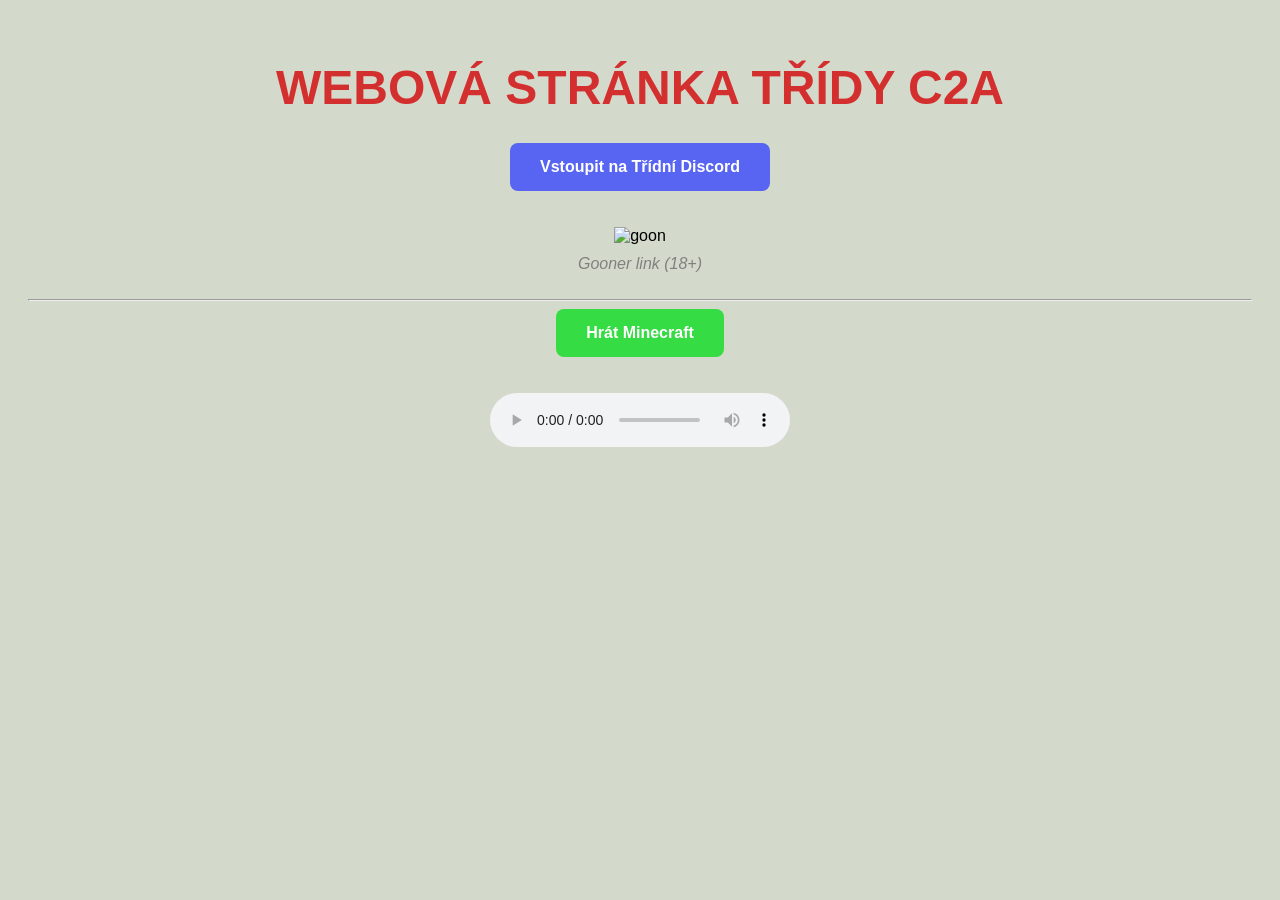
==== index.html @ e564ba02 "Add external stylesheet and improve layout" ====
<!DOCTYPE html>
<html lang="en">
<head>
    <meta charset="UTF-8">
    <title>C2a</title>
    <link rel="stylesheet" href="style.css">
</head>
<body>
<header>
    <h1 id="title">Webová stránka třídy C2a</h1>
    <br>
  </header>

<main>
    <a href="https://discord.gg/4GkdMsGvVK" class="btn-discord" target="_blank">Vstoupit na Třídní Discord</a>
    <br><br><br>

    <img src="https://static1.moviewebimages.com/wordpress/wp-content/uploads/2023/01/goon.jpg"
         alt="goon" class="goon-img">

    <a href="https://www.pornhub.com" class="goon">Gooner link (18+)</a>

    <br>
    <hr>

    <a href="test.html" class="btn-mc">Hrát Minecraft</a>

    <br><br><br>

    <audio controls loop autoplay>
        <source src="https://www.soundhelix.com/examples/mp3/SoundHelix-Song-1.mp3" type="audio/mpeg">
    </audio>

</main>

<footer>
    <!--
        TODO: pridat neco do footer
    --->
</footer>
</body>
</html>
---- style.css ----
body {
     background-color: #d4dacb;
     font-family: 'Arial', sans-serif;
     text-align: center;
     padding: 20px;
 }

h1 {
    font-size: 3rem;
    color: #d32f2f;
    text-transform: uppercase;
    margin-bottom: 10px;
}

.btn-discord {
    display: inline-block;
    background-color: #5865F2;
    color: white;
    padding: 15px 30px;
    text-decoration: none;
    border-radius: 8px;
    font-weight: bold;
}

.btn-mc {
    display: inline-block;
    background-color: #35dc43;
    color: white;
    padding: 15px 30px;
    text-decoration: none;
    border-radius: 8px;
    font-weight: bold;
}

.goon-img {
    max-width: 100%;
    height: auto;
}

.goon {
    display: block;
    margin-top: 10px;
    color: gray;
    text-decoration: none;
    font-style: italic;
}
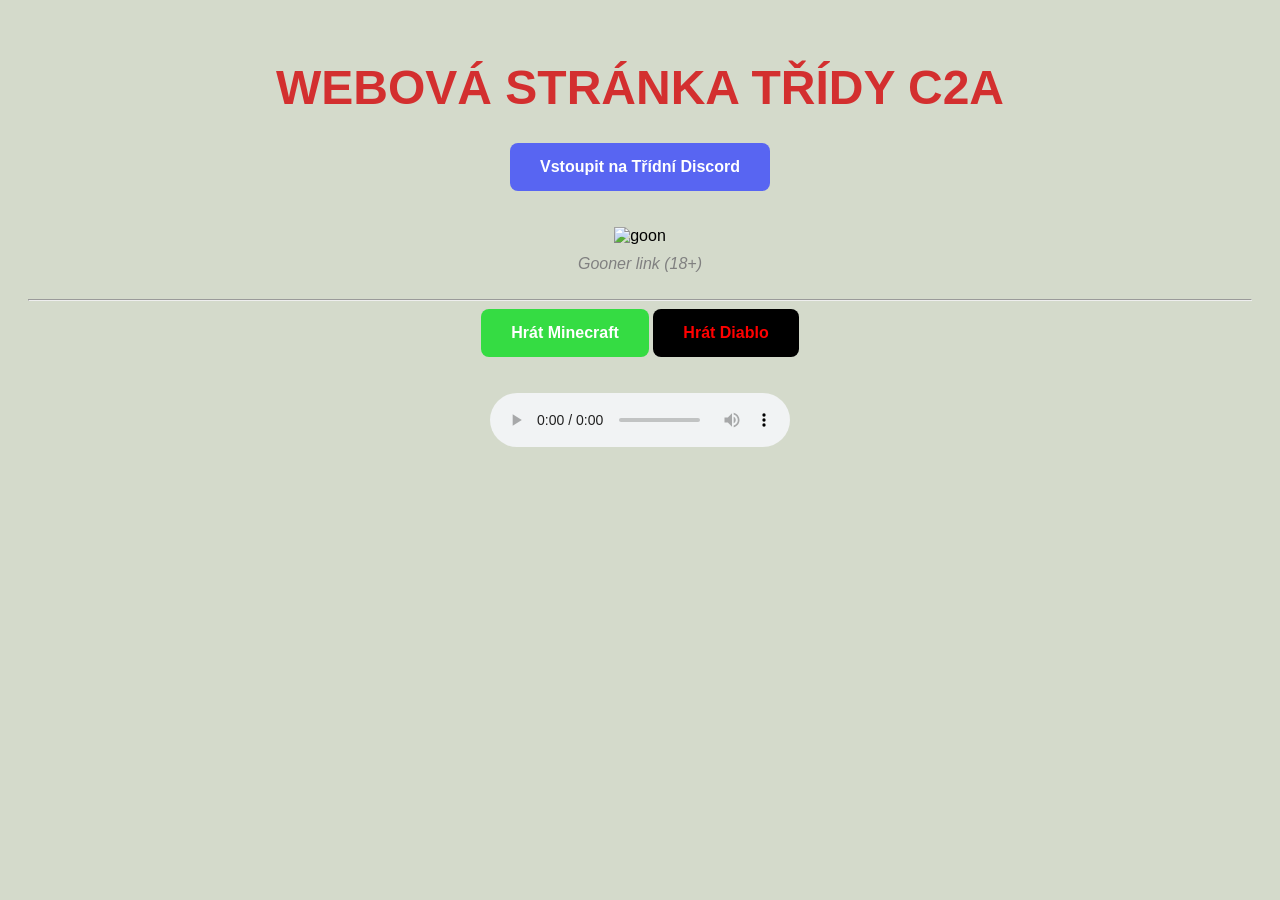
==== commit b7a951d8: "Add Diablo launch button" ====
--- a/index.html
+++ b/index.html
@@ -24,6 +24,8 @@
     <hr>
 
     <a href="test.html" class="btn-mc">Hrát Minecraft</a>
+
+    <a href="https://d07riv.github.io/diabloweb/" class="btn-diablo">Hrát Diablo</a>
 
     <br><br><br>
 
--- a/style.css
+++ b/style.css
@@ -32,6 +32,16 @@
     font-weight: bold;
 }
 
+.btn-diablo {
+    display: inline-block;
+    background-color: #000000;
+    color: #ff0000;
+    padding: 15px 30px;
+    text-decoration: none;
+    border-radius: 8px;
+    font-weight: bold;
+}
+
 .goon-img {
     max-width: 100%;
     height: auto;
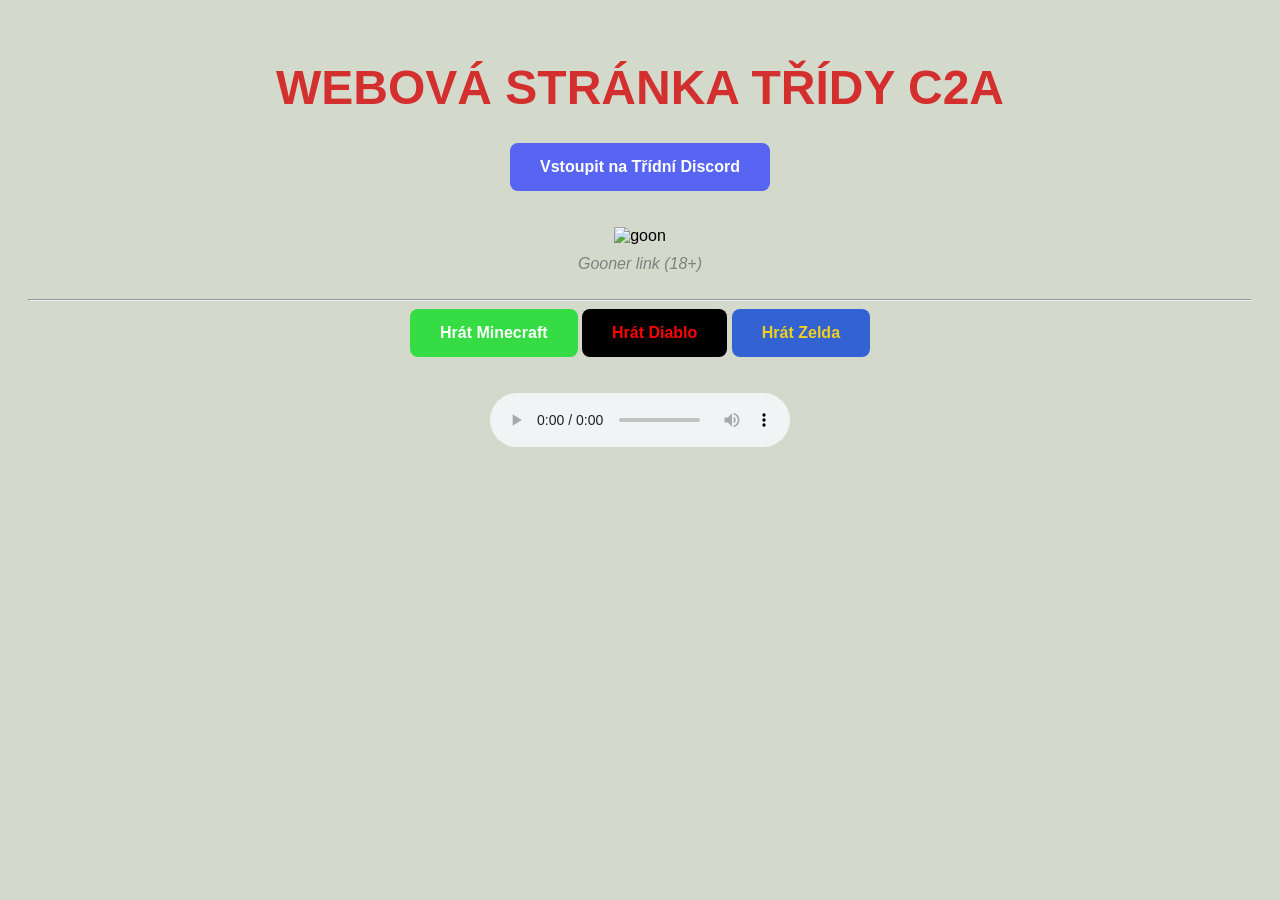
==== commit 365eff4e: "Add Zelda launch button" ====
--- a/index.html
+++ b/index.html
@@ -26,6 +26,8 @@
     <a href="test.html" class="btn-mc">Hrát Minecraft</a>
 
     <a href="https://d07riv.github.io/diabloweb/" class="btn-diablo">Hrát Diablo</a>
+
+    <a href="zelda.html" class="btn-zelda">Hrát Zelda</a>
 
     <br><br><br>
 
--- a/style.css
+++ b/style.css
@@ -42,6 +42,16 @@
     font-weight: bold;
 }
 
+.btn-zelda {
+    display: inline-block;
+    background-color: #3363d3;
+    color: #f1cf1d;
+    padding: 15px 30px;
+    text-decoration: none;
+    border-radius: 8px;
+    font-weight: bold;
+}
+
 .goon-img {
     max-width: 100%;
     height: auto;
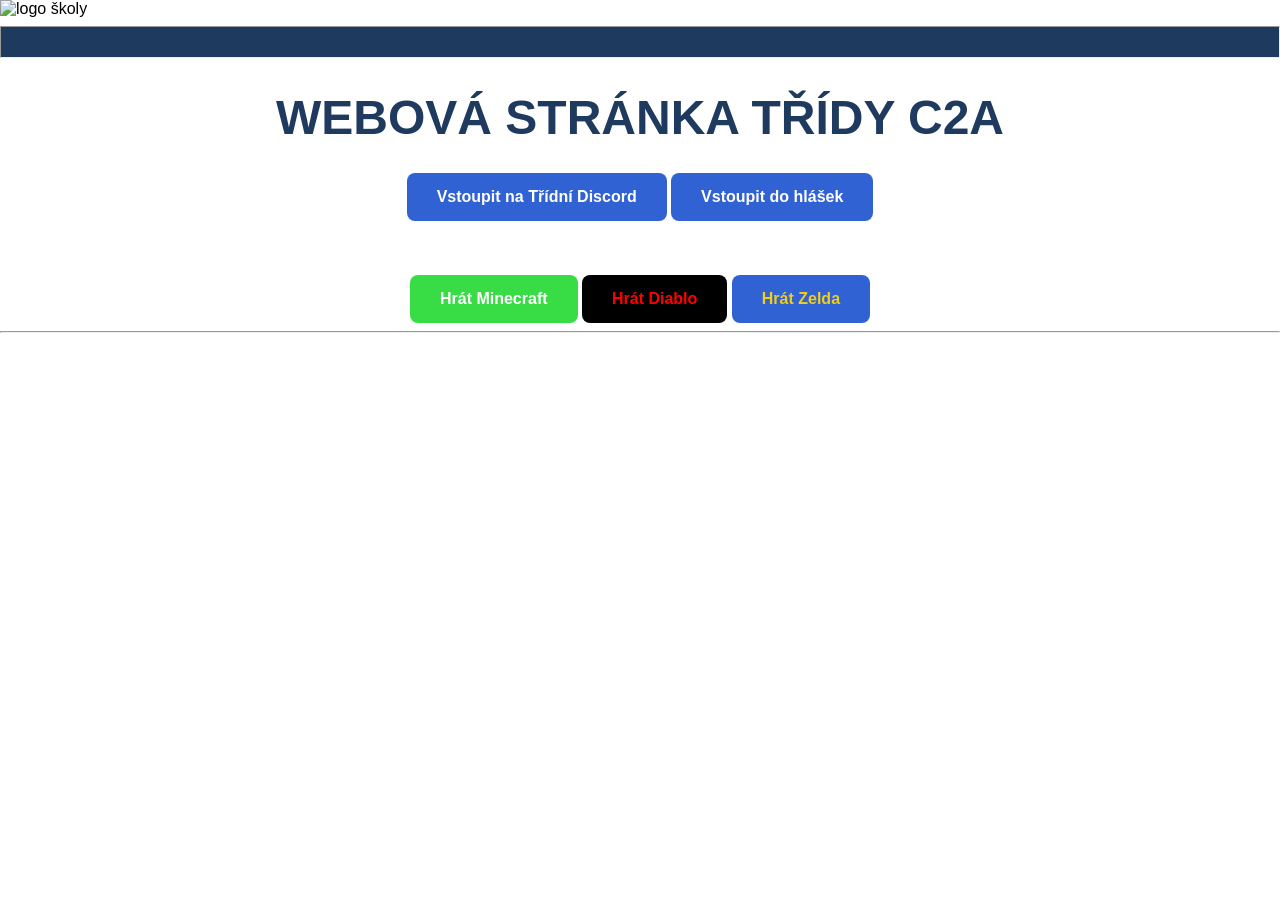
==== commit e051c9d2: "Improve layout" ====
--- a/index.html
+++ b/index.html
@@ -7,40 +7,33 @@
 </head>
 <body>
 <header>
-    <h1 id="title">Webová stránka třídy C2a</h1>
+    <span class="logo-container">
+        <img src="https://www.spsejecna.cz/logo-print-head.png" alt="logo školy">
+    </span>
+
+    <hr style="background-color: hsl(214.69, 50.79%, 24.71%); height: 30px">
+    <div>
+        <h1 id="title">Webová stránka třídy C2a</h1>
+    </div>
     <br>
-  </header>
+
+</header>
 
 <main>
-    <a href="https://discord.gg/4GkdMsGvVK" class="btn-discord" target="_blank">Vstoupit na Třídní Discord</a>
-    <br><br><br>
+    <a href="https://discord.gg/4GkdMsGvVK" class="btn-content" target="_blank">Vstoupit na Třídní Discord</a>
 
-    <img src="https://static1.moviewebimages.com/wordpress/wp-content/uploads/2023/01/goon.jpg"
-         alt="goon" class="goon-img">
 
-    <a href="https://www.pornhub.com" class="goon">Gooner link (18+)</a>
-
-    <br>
-    <hr>
-
+    <a href="hlasky.html" class="btn-content" target="_blank">Vstoupit do hlášek</a>
+    <br><br><br><br>
     <a href="test.html" class="btn-mc">Hrát Minecraft</a>
 
     <a href="https://d07riv.github.io/diabloweb/" class="btn-diablo">Hrát Diablo</a>
 
     <a href="zelda.html" class="btn-zelda">Hrát Zelda</a>
-
-    <br><br><br>
-
-    <audio controls loop autoplay>
-        <source src="https://www.soundhelix.com/examples/mp3/SoundHelix-Song-1.mp3" type="audio/mpeg">
-    </audio>
-
+    <hr>
 </main>
 
 <footer>
-    <!--
-        TODO: pridat neco do footer
-    --->
 </footer>
 </body>
 </html>
--- a/style.css
+++ b/style.css
@@ -1,66 +1,90 @@
 body {
-     background-color: #d4dacb;
+     background-color: hsl(214.69, 50.79%, 24.71%);
+     background-color: hsl(209.71, 55.68%, 63.73%);
+     background-color: hsl(156, 23.81%, 91.76%);
+     background-color: hsl(0,0%, 100%);
      font-family: 'Arial', sans-serif;
      text-align: center;
-     padding: 20px;
+     margin: 0;
+     padding: 0;
+
  }
+
+.logo-container {
+    background-color: hsl(0,0%, 100%);
+    display: flex;
+    justify-content: space-between;
+    align-items: center;
+}
 
 h1 {
     font-size: 3rem;
-    color: #d32f2f;
+    color: hsl(214.69, 50.79%, 24.71%);
     text-transform: uppercase;
     margin-bottom: 10px;
 }
 
-.btn-discord {
+.text {
+    color: #5865F2;
+    text-align: center;
+    font-size: 1.2rem;
+}
+
+.btn-content {
     display: inline-block;
-    background-color: #5865F2;
-    color: white;
+    background-color: hsl(222, 65%, 51%);
+    color: hsl(0, 0%, 100%);
     padding: 15px 30px;
     text-decoration: none;
     border-radius: 8px;
     font-weight: bold;
 }
 
+
+
+.btn-content:hover {
+    background-color: hsl(222, 65%, 61%);
+}
+
 .btn-mc {
     display: inline-block;
-    background-color: #35dc43;
-    color: white;
+    background-color: hsl(125, 70%, 54%);
+    color: hsl(0, 0%, 100%);
     padding: 15px 30px;
     text-decoration: none;
     border-radius: 8px;
     font-weight: bold;
 }
 
+.btn-mc:hover {
+    background-color: hsl(125, 70%, 64%);
+}
+
 .btn-diablo {
     display: inline-block;
-    background-color: #000000;
-    color: #ff0000;
+    background-color: hsl(0, 0%, 0%);
+    color: hsl(0, 100%, 50%);
     padding: 15px 30px;
     text-decoration: none;
     border-radius: 8px;
     font-weight: bold;
 }
 
+.btn-diablo:hover {
+    background-color: hsl(0, 0%, 10%);
+    color: hsl(0, 100%, 60%);
+}
+
 .btn-zelda {
     display: inline-block;
-    background-color: #3363d3;
-    color: #f1cf1d;
+    background-color: hsl(222, 65%, 51%);
+    color: hsl(50, 88%, 53%);
     padding: 15px 30px;
     text-decoration: none;
     border-radius: 8px;
     font-weight: bold;
 }
 
-.goon-img {
-    max-width: 100%;
-    height: auto;
-}
-
-.goon {
-    display: block;
-    margin-top: 10px;
-    color: gray;
-    text-decoration: none;
-    font-style: italic;
+.btn-zelda:hover {
+    background-color: hsl(222, 65%, 61%);
 }
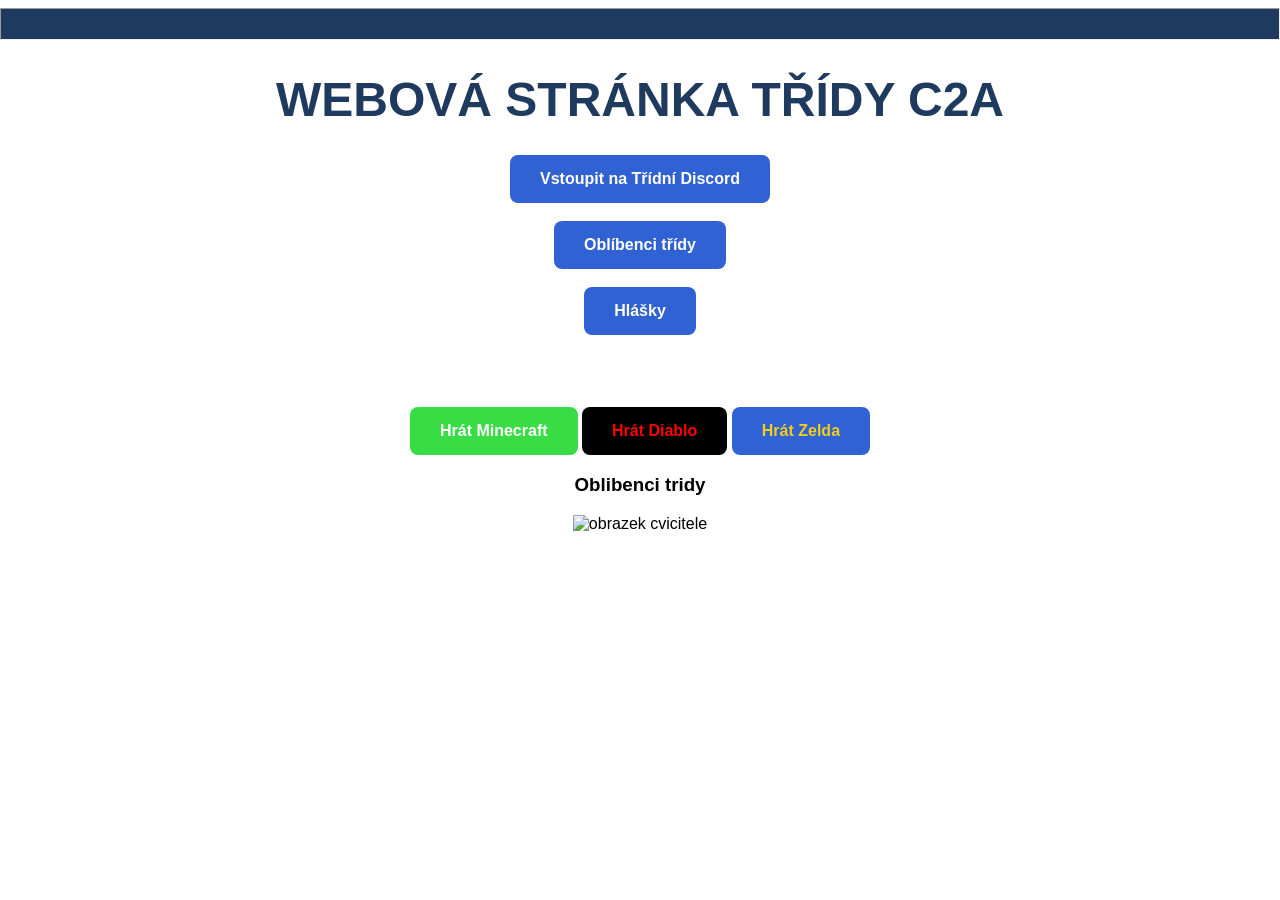
==== commit e78552f6: "komit" ====
--- a/index.html
+++ b/index.html
@@ -4,14 +4,12 @@
     <meta charset="UTF-8">
     <title>C2a</title>
     <link rel="stylesheet" href="style.css">
+    <script src="index.js"></script>
 </head>
 <body>
 <header>
-    <span class="logo-container">
-        <img src="https://www.spsejecna.cz/logo-print-head.png" alt="logo školy">
-    </span>
 
-    <hr style="background-color: hsl(214.69, 50.79%, 24.71%); height: 30px">
+    <hr class="dark-hr">
     <div>
         <h1 id="title">Webová stránka třídy C2a</h1>
     </div>
@@ -20,17 +18,28 @@
 </header>
 
 <main>
-    <a href="https://discord.gg/4GkdMsGvVK" class="btn-content" target="_blank">Vstoupit na Třídní Discord</a>
+    <div>
+        <a href="https://discord.gg/4GkdMsGvVK" class="btn-content" target="_blank">Vstoupit na Třídní Discord</a>
+        <br>
+        <br>
+        <a href="oblibenci.html" class="btn-content">Oblíbenci třídy</a>
+        <br>
+        <br>
+        <a href="hlasky.html" class="btn-content">Hlášky</a>
+    </div>
 
+    <br><br><br><br>
+    <a href="test.html" class="btn-mc" target="_blank">Hrát Minecraft</a>
 
-    <a href="hlasky.html" class="btn-content" target="_blank">Vstoupit do hlášek</a>
-    <br><br><br><br>
-    <a href="test.html" class="btn-mc">Hrát Minecraft</a>
+    <a href="https://d07riv.github.io/diabloweb/" class="btn-diablo" target="_blank">Hrát Diablo</a>
 
-    <a href="https://d07riv.github.io/diabloweb/" class="btn-diablo">Hrát Diablo</a>
+    <a href="zelda.html" class="btn-zelda" target="_blank">Hrát Zelda</a>
 
-    <a href="zelda.html" class="btn-zelda">Hrát Zelda</a>
-    <hr>
+    <div>
+        <h3>Oblibenci tridy</h3>
+        <img src="https://external-content.duckduckgo.com/iu/?u=https%3A%2F%2Ftt-camp.eu%2Fwp-content%2Fuploads%2F2020%2F01%2FPavel-Lopocha.jpg&f=1&nofb=1&ipt=32666b0f4672f7fadece80de0b55d0baf865926fc5caa6e0c8cedaa7a7d1289e"
+             alt="obrazek cvicitele" class="image">
+    </div>
 </main>
 
 <footer>
--- a/style.css
+++ b/style.css
@@ -15,6 +15,11 @@
     display: flex;
     justify-content: space-between;
     align-items: center;
+}
+
+.dark-hr {
+    background-color: hsl(214.69, 50.79%, 24.71%);
+    height: 30px
 }
 
 h1 {
@@ -87,4 +92,9 @@
 
 .btn-zelda:hover {
     background-color: hsl(222, 65%, 61%);
+}
+
+.image {
+    height: 50%;
+    width: 50%;
 }
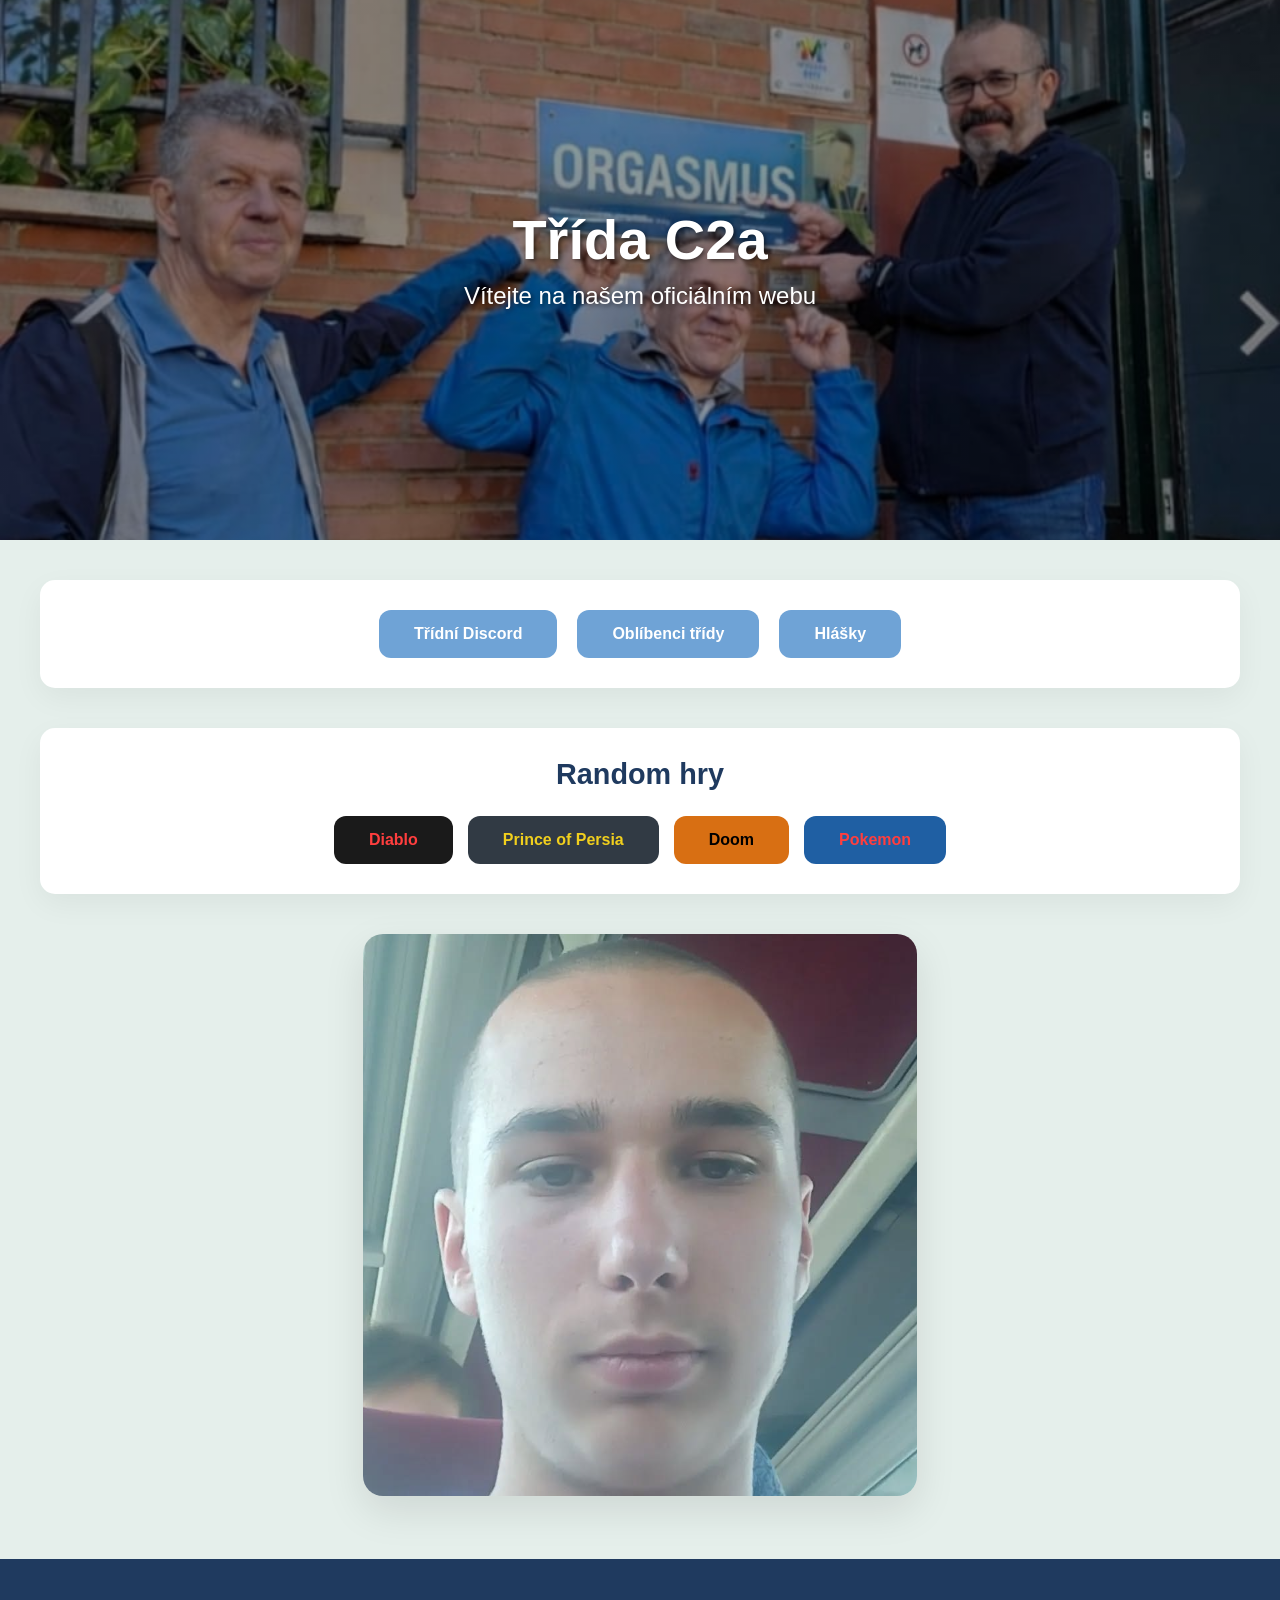
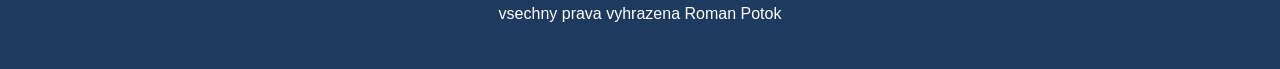
==== commit be9cd743: "Komit by Uhlik" ====
--- a/index.html
+++ b/index.html
@@ -2,69 +2,45 @@
 <html lang="en">
 <head>
     <meta charset="UTF-8">
-    <title>C2a</title>
+    <title>C2a - Hlavní stránka</title>
     <link rel="stylesheet" href="style.css">
-    <script src="index.js"></script>
+    <script src="index.js" defer></script>
 </head>
 <body>
 <header>
-
-    <hr class="dark-hr">
-    <div>
-        <h1 id="title">Webová stránka třídy C2a</h1>
+    <div class="hero-section">
+        <h1 id="title">Třída C2a</h1>
+        <p class="hero-subtitle">Vítejte na našem oficiálním webu</p>
     </div>
-    <br>
-
 </header>
 
 <main>
-    <div>
-        <a href="https://discord.gg/4GkdMsGvVK" class="btn-content" target="_blank">Vstoupit na Třídní Discord</a>
-        <br>
-        <br>
-        <a href="oblibenci.html" class="btn-content">Oblíbenci třídy</a>
-        <br>
-        <br>
-        <a href="hlasky.html" class="btn-content">Hlášky</a>
-    </div>
+    <div class="content-wrapper">
+        <div class="main-buttons">
+            <a href="https://discord.gg/4GkdMsGvVK" class="btn-content" target="_blank">Třídní Discord</a>
+            <a href="oblibenci.html" class="btn-content">Oblíbenci třídy</a>
+            <a href="hlasky.html" class="btn-content">Hlášky</a>
+        </div>
 
-    <br><br><br><br>
-    <a href="test.html" class="btn-mc" target="_blank">Hrát Minecraft</a>
+        <div class="games-section">
+            <h3>Random hry</h3>
+            <div class="game-buttons">
+                <a href="https://d07riv.github.io/diabloweb/" class="btn-diablo" target="_blank">Diablo</a>
+                <a href="https://princejs.com/?level=1&health=3&time=60&strength=100&width=0" class="btn-prince" target="_blank">Prince of Persia</a>
+                <a href="https://thedoggybrad.github.io/doom_on_js-dos/" class="btn-doom" target="_blank">Doom</a>
+                <a href="https://gameboy-52d09.web.app/" class="btn-pokemon" target="_blank">Pokemon</a>
+            </div>
+        </div>
 
-    <a href="https://d07riv.github.io/diabloweb/" class="btn-diablo" target="_blank">Hrát Diablo</a>
-
-    <a href="zelda.html" class="btn-zelda" target="_blank">Hrát Zelda</a>
-
-    <div>
-        <h3>Oblibenci tridy</h3>
-        <img src="https://external-content.duckduckgo.com/iu/?u=https%3A%2F%2Ftt-camp.eu%2Fwp-content%2Fuploads%2F2020%2F01%2FPavel-Lopocha.jpg&f=1&nofb=1&ipt=32666b0f4672f7fadece80de0b55d0baf865926fc5caa6e0c8cedaa7a7d1289e"
-             alt="obrazek cvicitele" class="image">
+        <div class="welcome-image">
+             <img src="img_1.png" alt="cikan" class="main-img" id="image">
+             <h3 id="secret-text"></h3>
+        </div>
     </div>
 </main>
 
 <footer>
+    <p>vsechny prava vyhrazena Roman Potok</p>
 </footer>
 </body>
-</html>
-
-
-
-
-
-
-
-
-
-
-
-
-
-
-
-
-
-
-
-
-
-
+</html>
--- a/style.css
+++ b/style.css
@@ -1,100 +1,195 @@
 body {
-     background-color: hsl(214.69, 50.79%, 24.71%);
-     background-color: hsl(209.71, 55.68%, 63.73%);
-     background-color: hsl(156, 23.81%, 91.76%);
-     background-color: hsl(0,0%, 100%);
-     font-family: 'Arial', sans-serif;
-     text-align: center;
-     margin: 0;
-     padding: 0;
-
- }
-
-.logo-container {
-    background-color: hsl(0,0%, 100%);
-    display: flex;
-    justify-content: space-between;
-    align-items: center;
+    font-family: 'Segoe UI', Tahoma, Geneva, Verdana, sans-serif;
+    text-align: center;
+    margin: 0;
+    padding: 0;
+    background-color: hsl(156, 23.81%, 91.76%);
+    color: hsl(214.69, 50.79%, 24.71%);
+    overflow-x: hidden;
 }
 
 .dark-hr {
     background-color: hsl(214.69, 50.79%, 24.71%);
-    height: 30px
+    height: 10px;
+    border: none;
+    margin: 0;
 }
 
-h1 {
-    font-size: 3rem;
-    color: hsl(214.69, 50.79%, 24.71%);
-    text-transform: uppercase;
-    margin-bottom: 10px;
+header {
+    background-color: hsl(0, 0%, 100%);
 }
 
-.text {
-    color: #5865F2;
-    text-align: center;
-    font-size: 1.2rem;
+.hero-section {
+    background-image: linear-gradient(rgba(0, 0, 0, 0.4), rgba(0, 0, 0, 0.4)), url("img.png");
+    background-size: cover;
+    background-position: center 40%;
+    background-repeat: no-repeat;
+    color: white;
+    text-shadow: 2px 2px 4px rgba(0,0,0,0.5);
+
+    display: flex;
+    flex-direction: column;
+    justify-content: center;
+    align-items: center;
+
+    width: 100vw;
+    height: 60vh;
+    min-height: 400px;
+}
+
+.hero-section h1 {
+    font-size: clamp(2rem, 8vw, 3.5rem);
+    margin: 0;
+    color: white;
+}
+
+.hero-subtitle {
+    font-size: clamp(1rem, 3vw, 1.5rem);
+    margin-top: 10px;
+}
+
+main {
+    padding: 40px 20px;
+    max-width: 1200px;
+    margin: 0 auto;
+}
+
+.content-wrapper {
+    display: flex;
+    flex-direction: column;
+    gap: 40px;
+}
+
+.main-buttons, .games-section {
+    background-color: white;
+    padding: 30px;
+    border-radius: 15px;
+    box-shadow: 0 10px 30px rgba(0,0,0,0.05);
+}
+
+.main-buttons {
+    display: flex;
+    justify-content: center;
+    flex-wrap: wrap;
+    gap: 20px;
+}
+
+.games-section h3 {
+    margin-top: 0;
+    font-size: 1.8rem;
+    margin-bottom: 25px;
+}
+
+.game-buttons {
+    display: flex;
+    justify-content: center;
+    flex-wrap: wrap;
+    gap: 15px;
+}
+
+.btn-content, .btn-mc, .btn-diablo, .btn-zelda, .btn-doom, .btn-prince, .btn-pokemon {
+    padding: 15px 35px;
+    text-decoration: none;
+    border-radius: 12px;
+    font-weight: 600;
+    font-size: 1rem;
+    white-space: nowrap;
 }
 
 .btn-content {
-    display: inline-block;
-    background-color: hsl(222, 65%, 51%);
-    color: hsl(0, 0%, 100%);
-    padding: 15px 30px;
-    text-decoration: none;
-    border-radius: 8px;
-    font-weight: bold;
+    background-color: hsl(209.71, 55.68%, 63.73%);
+    color: white;
 }
 
-
-
 .btn-content:hover {
-    background-color: hsl(222, 65%, 61%);
+    background-color: hsl(214.69, 50.79%, 24.71%);
 }
 
 .btn-mc {
-    display: inline-block;
-    background-color: hsl(125, 70%, 54%);
-    color: hsl(0, 0%, 100%);
-    padding: 15px 30px;
-    text-decoration: none;
-    border-radius: 8px;
-    font-weight: bold;
+    background-color: #4CAF50;
+    color: white;
 }
 
 .btn-mc:hover {
-    background-color: hsl(125, 70%, 64%);
+    background-color: #45a049;
 }
 
 .btn-diablo {
-    display: inline-block;
-    background-color: hsl(0, 0%, 0%);
-    color: hsl(0, 100%, 50%);
-    padding: 15px 30px;
-    text-decoration: none;
-    border-radius: 8px;
-    font-weight: bold;
+    background-color: #1a1a1a;
+    color: #ff3e3e;
 }
 
 .btn-diablo:hover {
-    background-color: hsl(0, 0%, 10%);
-    color: hsl(0, 100%, 60%);
+    background-color: #333131;
 }
 
 .btn-zelda {
-    display: inline-block;
-    background-color: hsl(222, 65%, 51%);
-    color: hsl(50, 88%, 53%);
-    padding: 15px 30px;
-    text-decoration: none;
-    border-radius: 8px;
-    font-weight: bold;
+    background-color: hsl(209.71, 55.68%, 63.73%);
+    color: #ffd700;
 }
 
 .btn-zelda:hover {
-    background-color: hsl(222, 65%, 61%);
+    background-color: hsl(214.69, 50.79%, 24.71%);
+}
+
+.btn-doom {
+    background-color: hsl(28, 84%, 46%);
+    color: #000000;
+}
+
+.btn-doom:hover {
+    background-color: hsl(28, 84%, 56%);
+}
+
+.btn-prince {
+    background-color: hsl(213, 16%, 23%);
+    color: #f1cf1d;
+}
+
+.btn-prince:hover {
+    background-color: hsl(213, 16%, 33%);
+}
+
+.btn-pokemon {
+    background-color: hsl(211, 68%, 38%);
+    color: #ff3e3e;
+}
+
+.btn-pokemon:hover {
+    background-color: hsl(211, 68%, 48%);
+}
+
+.welcome-image img {
+    width: auto;
+    max-width: 800px;
+    border-radius: 20px;
+    box-shadow: 0 15px 40px rgba(0,0,0,0.1);
+}
+
+footer {
+    padding: 30px;
+    background-color: hsl(214.69, 50.79%, 24.71%);
+    color: white;
+    width: 100%;
+    box-sizing: border-box;
 }
 
 .image {
-    height: 50%;
-    width: 50%;
-}+    max-width: 200px;
+    max-height: 257px;
+    border-radius: 20px;
+    margin: 20px 0;
+}
+
+.container {
+    display: inline-flex;
+    flex-wrap: wrap;
+    gap: 10px;
+}
+
+.box {
+    flex: 1 1 200px;
+    background: lightblue;
+    padding: 20px;
+    text-align: center;
+}
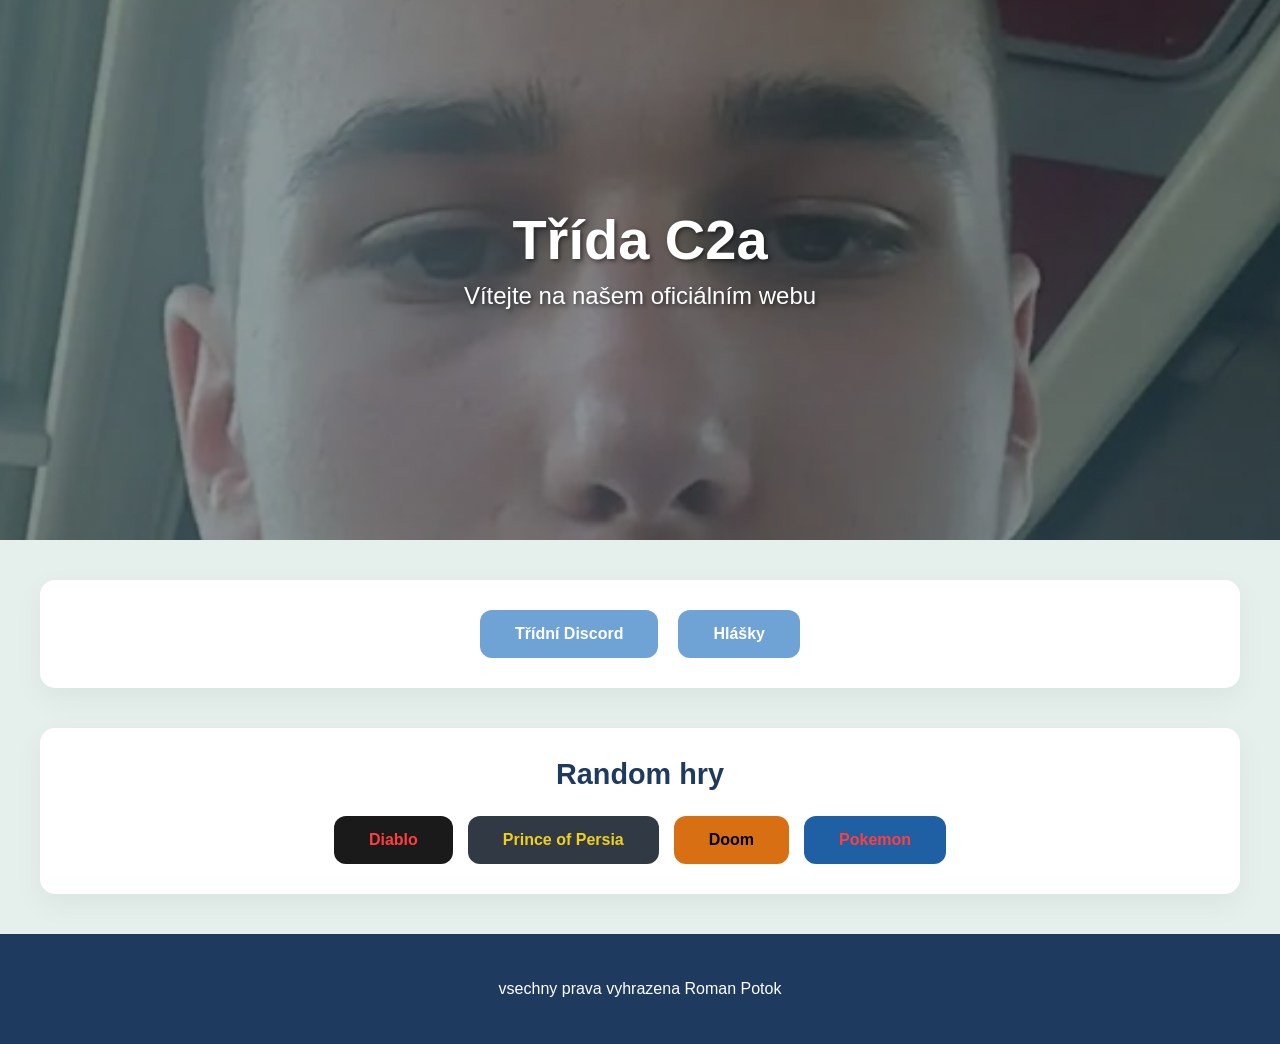
==== commit 36bf9605: "komit" ====
--- a/index.html
+++ b/index.html
@@ -18,7 +18,7 @@
     <div class="content-wrapper">
         <div class="main-buttons">
             <a href="https://discord.gg/4GkdMsGvVK" class="btn-content" target="_blank">Třídní Discord</a>
-            <a href="oblibenci.html" class="btn-content">Oblíbenci třídy</a>
+            <!-- <a href="oblibenci.html" class="btn-content">Oblíbenci třídy</a> -->
             <a href="hlasky.html" class="btn-content">Hlášky</a>
         </div>
 
@@ -31,11 +31,12 @@
                 <a href="https://gameboy-52d09.web.app/" class="btn-pokemon" target="_blank">Pokemon</a>
             </div>
         </div>
-
+        <!--
         <div class="welcome-image">
              <img src="img_1.png" alt="cikan" class="main-img" id="image">
              <h3 id="secret-text"></h3>
         </div>
+        -->
     </div>
 </main>
 
--- a/style.css
+++ b/style.css
@@ -20,7 +20,7 @@
 }
 
 .hero-section {
-    background-image: linear-gradient(rgba(0, 0, 0, 0.4), rgba(0, 0, 0, 0.4)), url("img.png");
+    background-image: linear-gradient(rgba(0, 0, 0, 0.4), rgba(0, 0, 0, 0.4)), url("img_1.png");
     background-size: cover;
     background-position: center 40%;
     background-repeat: no-repeat;
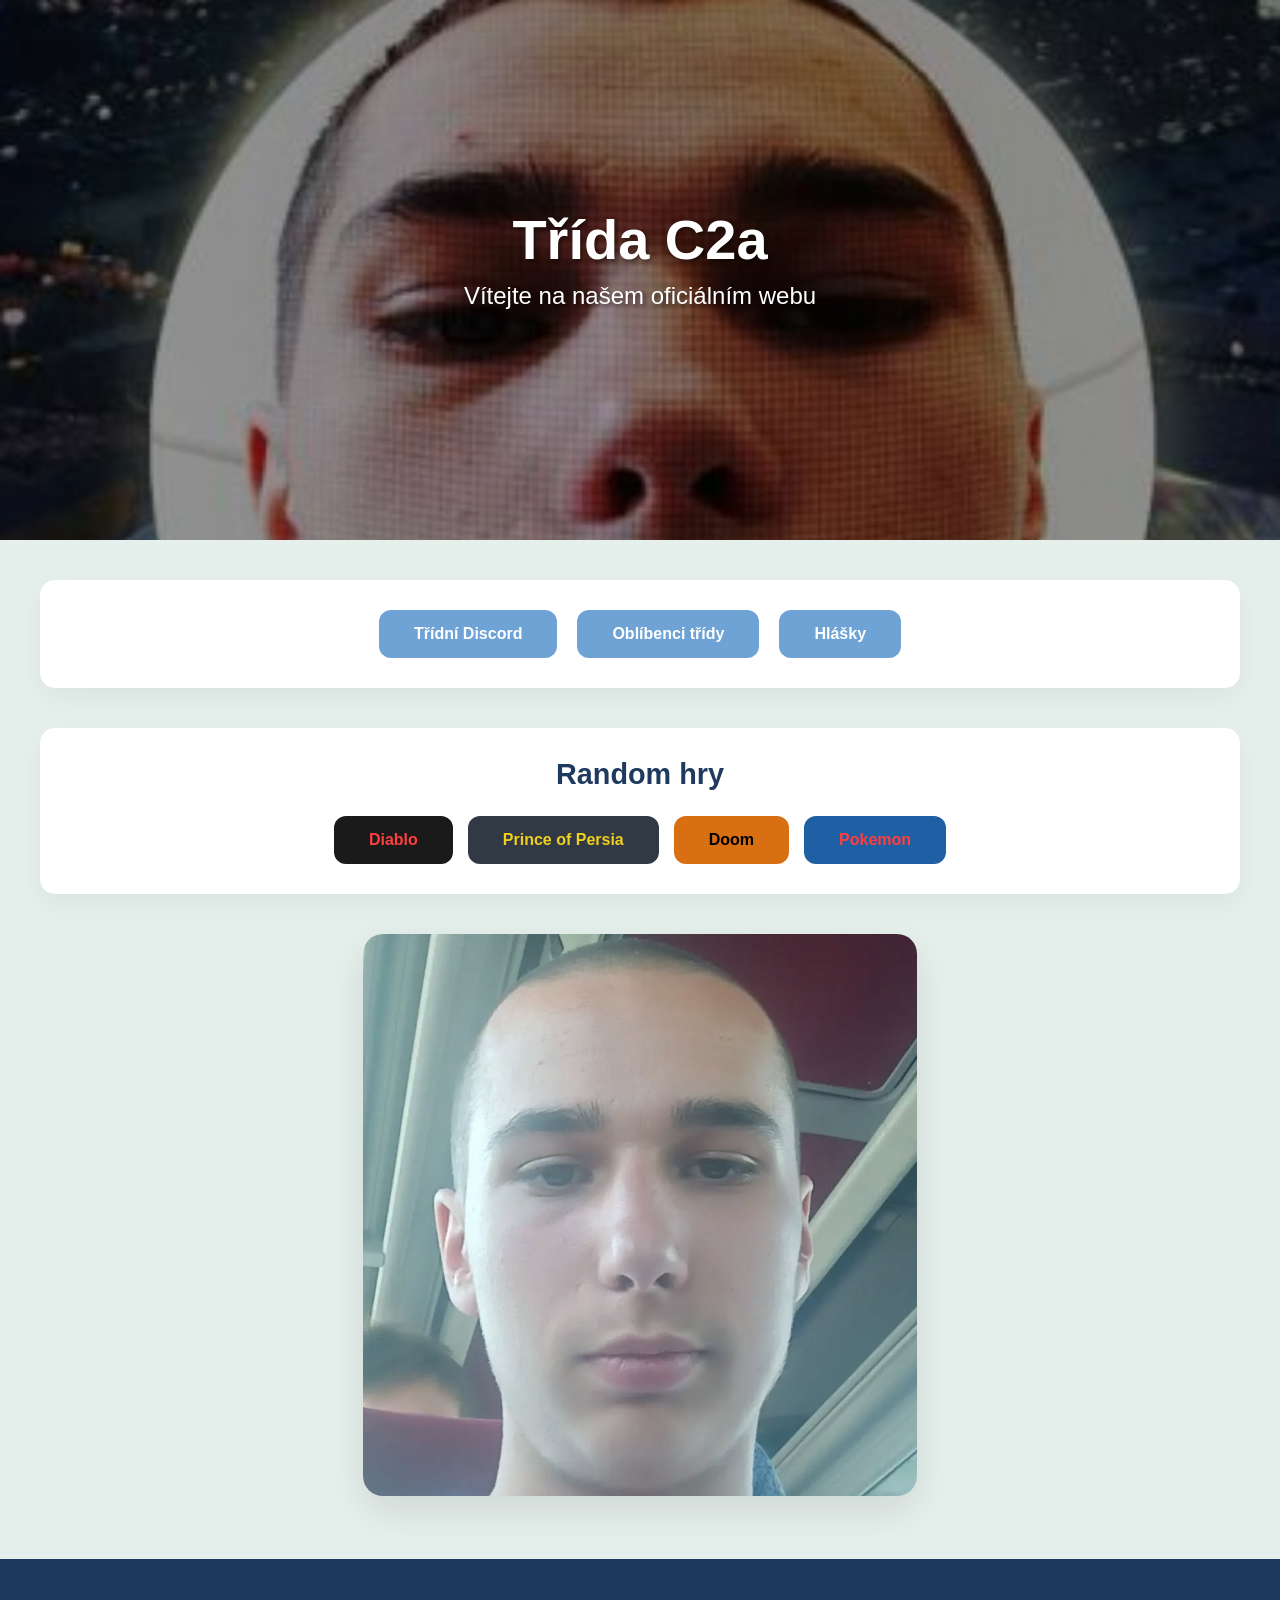
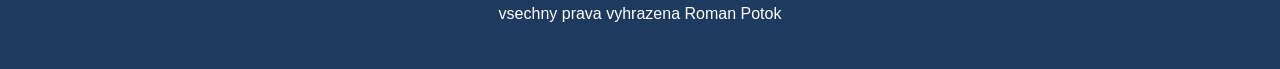
==== commit ed8ebde5: "komit" ====
--- a/index.html
+++ b/index.html
@@ -18,7 +18,7 @@
     <div class="content-wrapper">
         <div class="main-buttons">
             <a href="https://discord.gg/4GkdMsGvVK" class="btn-content" target="_blank">Třídní Discord</a>
-            <!-- <a href="oblibenci.html" class="btn-content">Oblíbenci třídy</a> -->
+            <a href="oblibenci.html" class="btn-content">Oblíbenci třídy</a>
             <a href="hlasky.html" class="btn-content">Hlášky</a>
         </div>
 
@@ -31,12 +31,11 @@
                 <a href="https://gameboy-52d09.web.app/" class="btn-pokemon" target="_blank">Pokemon</a>
             </div>
         </div>
-        <!--
+
         <div class="welcome-image">
              <img src="img_1.png" alt="cikan" class="main-img" id="image">
              <h3 id="secret-text"></h3>
         </div>
-        -->
     </div>
 </main>
 
--- a/style.css
+++ b/style.css
@@ -20,7 +20,7 @@
 }
 
 .hero-section {
-    background-image: linear-gradient(rgba(0, 0, 0, 0.4), rgba(0, 0, 0, 0.4)), url("img_1.png");
+    background-image: linear-gradient(rgba(0, 0, 0, 0.4), rgba(0, 0, 0, 0.4)), url("SlL4hQK.png");
     background-size: cover;
     background-position: center 40%;
     background-repeat: no-repeat;
